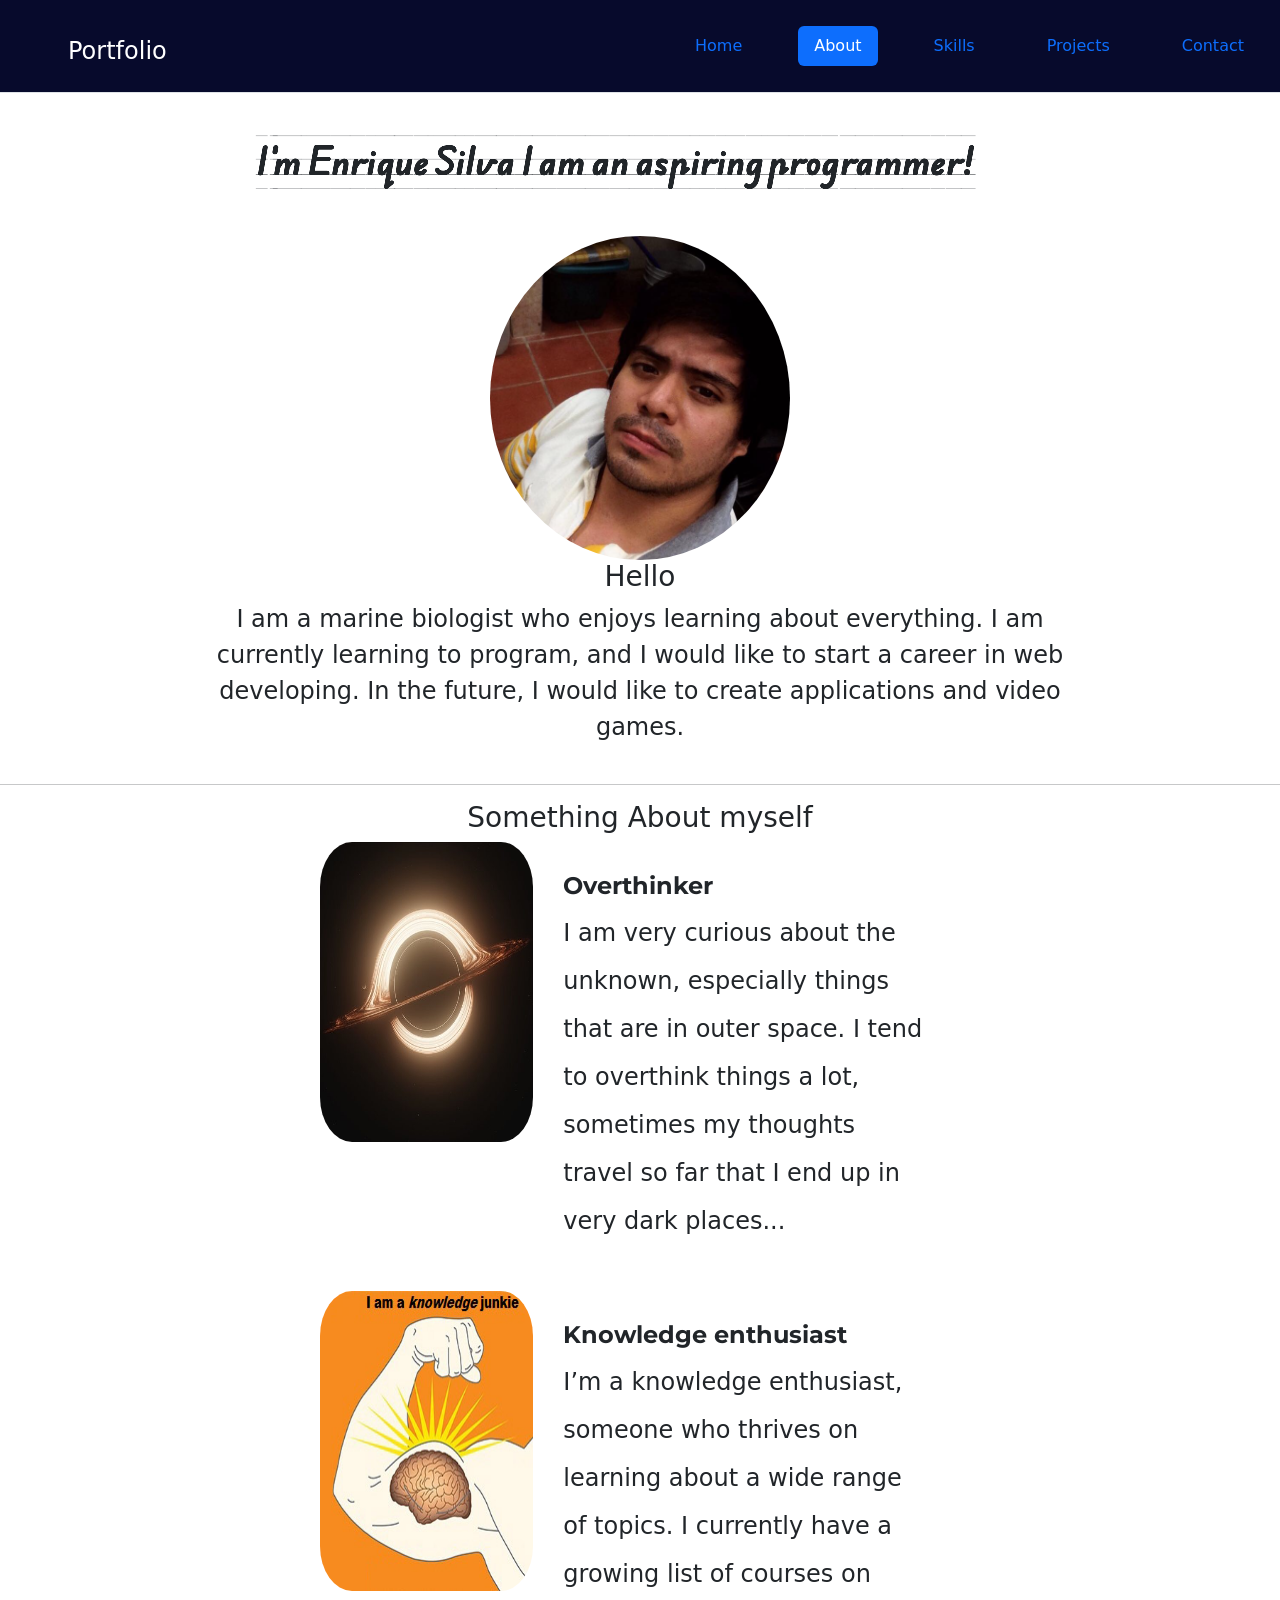
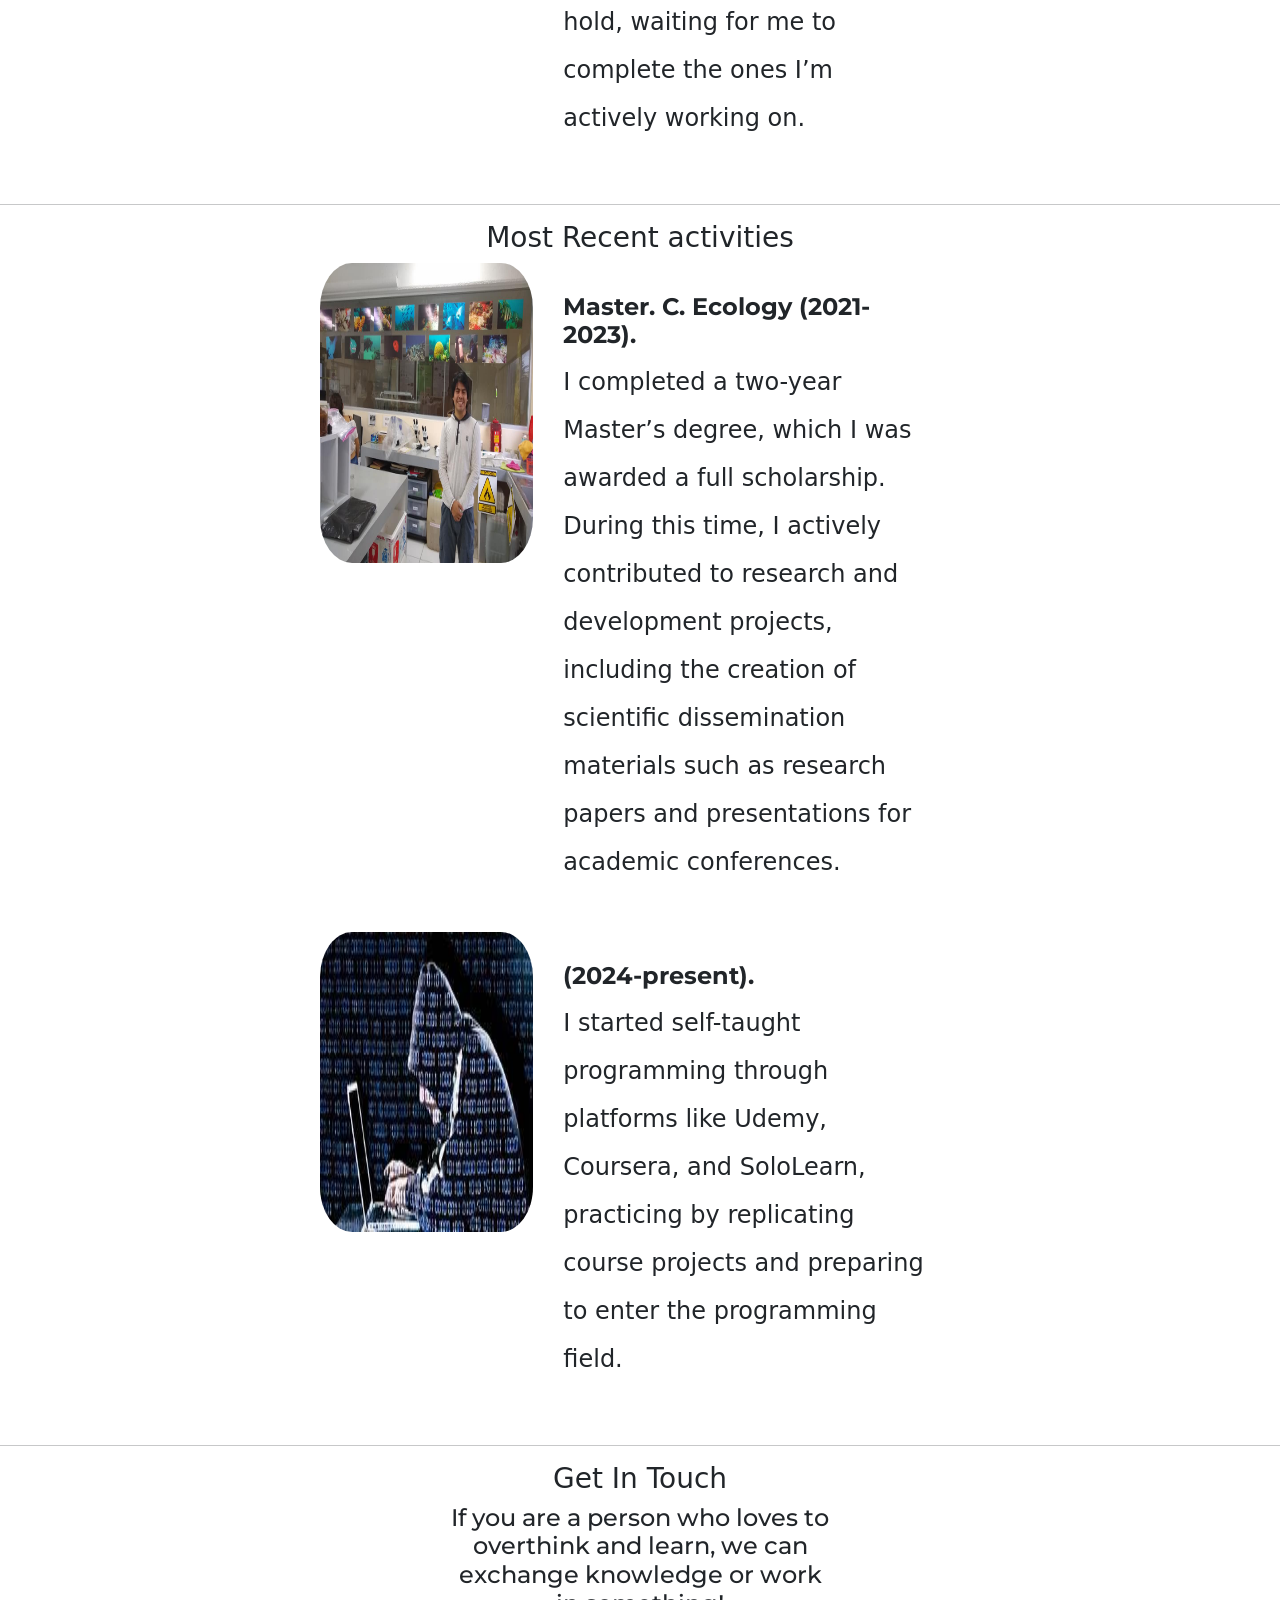
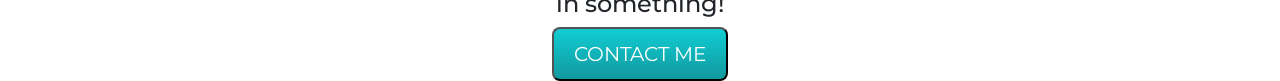
==== views/about.html @ 12bfa851 "Add files via upload" ====
<!DOCTYPE html>
<html lang="en">
<head>
    <meta charset="UTF-8">
    <meta name="viewport" content="width=device-width, initial-scale=1.0">
    <title>Enrique Silva - About</title>
    <link rel="stylesheet" href="../Public/styles/about.css">
    <link rel="preconnect" href="https://fonts.googleapis.com">
<link rel="preconnect" href="https://fonts.gstatic.com" crossorigin>
<link href="https://fonts.googleapis.com/css2?family=Edu+AU+VIC+WA+NT+Guides:wght@400..700&display=swap" rel="stylesheet">
<link rel="preconnect" href="https://fonts.googleapis.com">
<link rel="preconnect" href="https://fonts.gstatic.com" crossorigin>
<link href="https://fonts.googleapis.com/css2?family=Edu+AU+VIC+WA+NT+Guides:wght@400..700&family=Roboto+Condensed:ital,wght@0,100..900;1,100..900&display=swap" rel="stylesheet">
<link rel="preconnect" href="https://fonts.googleapis.com">
<link rel="preconnect" href="https://fonts.gstatic.com" crossorigin>
<link href="https://fonts.googleapis.com/css2?family=Edu+AU+VIC+WA+NT+Guides:wght@400..700&family=Montserrat:ital,wght@0,100..900;1,100..900&family=Roboto+Condensed:ital,wght@0,100..900;1,100..900&display=swap" rel="stylesheet">
<link href="https://cdn.jsdelivr.net/npm/bootstrap@5.3.3/dist/css/bootstrap.min.css" rel="stylesheet"
integrity="sha384-QWTKZyjpPEjISv5WaRU9OFeRpok6YctnYmDr5pNlyT2bRjXh0JMhjY6hW+ALEwIH" crossorigin="anonymous">
</head>
<body>
    <div>
    <header class="d-flex flex-wrap justify-content-center py-3 mb-4 border-bottom"> <!-- Header start-->
        <a href="../index.html" class="d-flex align-items-center mb-3 mb-md-0 me-md-auto link-body-emphasis text-decoration-none">
          <svg class="bi me-2" width="40" height="32"><use xlink:href="#bootstrap"></use></svg>
          <span class="fs-4">Portfolio</span>
        </a>    
        <ul class="nav nav-pills">
          <li class="nav-item"><a href="../index.html" class="nav-link " aria-current="page">Home</a></li>
          <li class="nav-item"><a href="./about.html" class="nav-link active ">About</a></li>
          <li class="nav-item"><a href="./skills.html" class="nav-link">Skills</a></li>
          <li class="nav-item"><a href="./projects.html" class="nav-link">Projects</a></li>
          <li class="nav-item"><a href="./Contact.html" class="nav-link">Contact</a></li>
        </ul> <!-- here ends header -->
    </div>
        <div class="intro-profile">
         <p class="intro-p">I'm Enrique Silva I am an aspiring programmer!
         </p>   
        </div> 
    </div>
    <div class="profile">
        <img class="profile-photo" src="../Public/images/Enrique-silva.png" alt="profile picture">
        <h3>Hello</h3>
        <p class="intro">
            I am a  marine biologist who enjoys learning about everything. I am currently learning to program, and I would like to start a career in web developing. In the future, I would like to create applications and video games.
        </p>
        <hr>
        <h3>Something About myself</h3>
    </div>
    <div class="section">
        <img class="card-pictures" src="../Public/images/black hole.jpg" alt="black hole">
        <div class="card-descriptions">
            <h4><b>Overthinker</b></h4>
            <p class="card-p">I am very curious about the unknown, especially things that are in outer space. I tend to overthink things a lot, sometimes my thoughts travel so far that I end up in very dark places...</p>
        </div>
        <img class="card-pictures" src="../Public/images/knowledge-junkie.jpg" alt="knowledge">
        <div class="card-descriptions">
            <h4><b>Knowledge enthusiast</b></h4>
            <p class="card-p">I’m a knowledge enthusiast, someone who thrives on learning about a wide range of topics. I currently have a growing list of courses on hold, waiting for me to complete the ones I’m actively working on. </p>
        </div>
    </div>
    <hr>
    <h3>Most Recent activities</h3>
    <div class="section">
        <img class="card-pictures" src="../Public/images/laboratory.jpg" alt="laboratory work">
        <div class="card-descriptions">
            <h4><b>Master. C. Ecology (2021-2023).</b></h4>
            <p class="card-p">I completed a two-year Master’s degree, which I was awarded a full scholarship. During this time, I actively contributed to research and development projects, including the creation of scientific dissemination materials such as research papers and presentations for academic conferences.</p>
        </div>
        <img class="card-pictures" src="../Public/images/programing.jpeg" alt="programming learning">
        <div class="card-descriptions">
            <h4><b> (2024-present).</b></h4>
            <p class="card-p">I started self-taught programming through platforms like Udemy, Coursera, and SoloLearn, practicing by replicating course projects and preparing to enter the programming field.</p>
        </div>

    </div>
    <hr>
    <div class="getintouch">
        <h3>Get In Touch</h3>
        <h4>If you are a person who loves to overthink and learn, we can exchange knowledge or work in something!</h4>
        
        <button class=" contact-btn">CONTACT ME</button>
    </div>
    



    </div>

    <script src="https://cdn.jsdelivr.net/npm/bootstrap@5.3.3/dist/js/bootstrap.bundle.min.js" integrity="sha384-YvpcrYf0tY3lHB60NNkmXc5s9fDVZLESaAA55NDzOxhy9GkcIdslK1eN7N6jIeHz" crossorigin="anonymous"></script>

</body>
</html>
---- Public/styles/about.css ----
body{
    color: #40514e;
    margin: 0;
    text-align: center;
    font-family: "Merriweather", serif;
}
header{
    background-color: #070a2c;
    margin: 0%;
}
span{
    color: white;
}

.hero{
    display: flex;
    background-image: url(../images/mountain-background.jpg);
    background-size: cover;
    background-position: center;
    background-repeat: no-repeat;
    height: 80vh;
    display: flex;
    justify-content: center;    
    align-items:flex-start;
    gap: 2rem;
    color: aquamarine;
}
.intro-profile{
    margin: 0;
    padding: 0;
    margin-top: 5vh;
    font-family: "Edu AU VIC WA NT Guides", cursive;
    font-optical-sizing: auto;
    font-weight: 700;
    font-style: normal;
    font-size: xx-large;
    margin-left: 20%;
    margin-right: 20%;

    align-items: center;
    justify-items: center;
}

.profile{
    margin-top: 50px;
    display: block;
    gap: 2rem;
    width: 100%;
    text-align: center;
    justify-content: center;
}
.profile-photo{
    grid-column-start: 2;
    border-radius: 50%;
    max-width: 300px;
    ;
}
h3{
    margin-top: 50px;
    display: block;
    gap: 2rem;
    width: 100%;
    text-align: center;
    justify-content: center;
}
h4{
    display: block;
    font-size: 1.17em;
    margin-block-start: 1em;
    margin-block-end: 1em;
    margin-inline-start: 0px;
    margin-inline-end: 0px;
    font-weight: bold;
    unicode-bidi: isolate;
    font-family: "Montserrat", sans-serif;
    color: #11999e
}
.intro{
    width: 70%;
    font-size: 1.5rem;
    margin: auto;
    margin-bottom: 3%;
}
hr{
    border: dotted #eaf6f6 6px;
    border-bottom: none;
    width: 100%;
    margin: 100px auto;
}
.section{
    display: grid;
    grid-template-columns: 1fr 2fr;
    grid-template-rows: repeat(1,1fr);
    margin: auto;
    width: 50%;
    text-align: left;
}
.card-pictures{
    height: 300px;
    width: 100%;
    border-radius: 15%;
}
.card-p{
    font-size: 1.5rem;
    line-height: 2;
}
.card-descriptions{
    margin: auto;
    margin: 30px;
}
.getintouch{
    width: 30%;
    margin: auto;
    text-align: center;
}
.touch{
    width: 50%;
    margin: auto;
    font-family: 'Gill Sans', 'Gill Sans MT', Calibri, 'Trebuchet MS', sans-serif;
    font-size: 1.1rem;
}
.contact-btn{
      background: #11cdd4;
  background-image: -webkit-linear-gradient(top, #11cdd4, #11999e);
  background-image: -moz-linear-gradient(top, #11cdd4, #11999e);
  background-image: -ms-linear-gradient(top, #11cdd4, #11999e);
  background-image: -o-linear-gradient(top, #11cdd4, #11999e);
  background-image: linear-gradient(to bottom, #11cdd4, #11999e);
  -webkit-border-radius: 8;
  -moz-border-radius: 8;
  border-radius: 8px;
  font-family: "Montserrat", sans-serif;
  color: #ffffff;
  font-size: 20px;
  padding: 10px 20px 10px 20px;
  text-decoration: none;
align-items: center;
}
.btn:hover {
    background: #30e3cb;
    background-image: -webkit-linear-gradient(top, #30e3cb, #2bc4ad);
    background-image: -moz-linear-gradient(top, #30e3cb, #2bc4ad);
    background-image: -ms-linear-gradient(top, #30e3cb, #2bc4ad);
    background-image: -o-linear-gradient(top, #30e3cb, #2bc4ad);
    background-image: linear-gradient(to bottom, #30e3cb, #2bc4ad);
    text-decoration: none;
  }

  .copyright{
    color: #eaf6f6;
    font-size: 1rem;
    padding: 20px 0;
  }
  a{
    color: #11999e;
    margin: 10px 20px;
    text-decoration: none;
    cursor: pointer;
  }
  a:hover {
    color: #eaf6f6;
  }
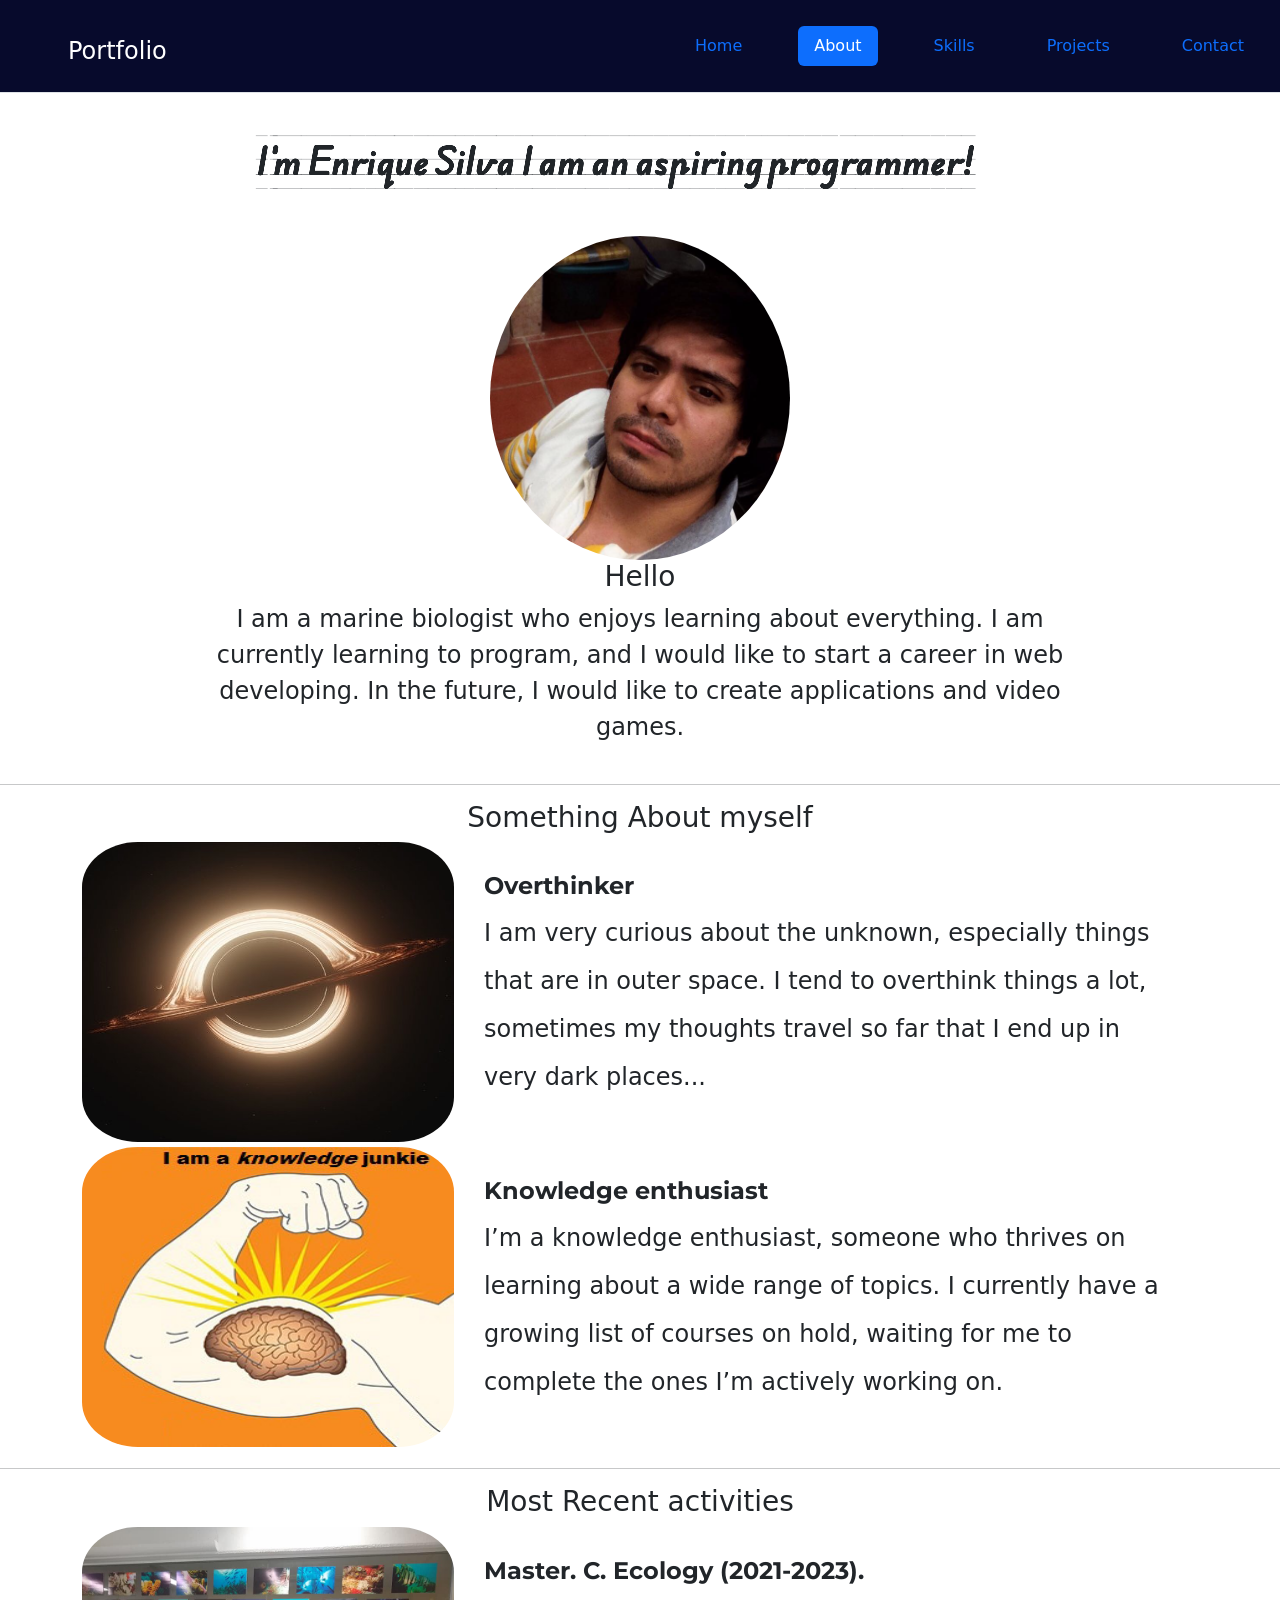
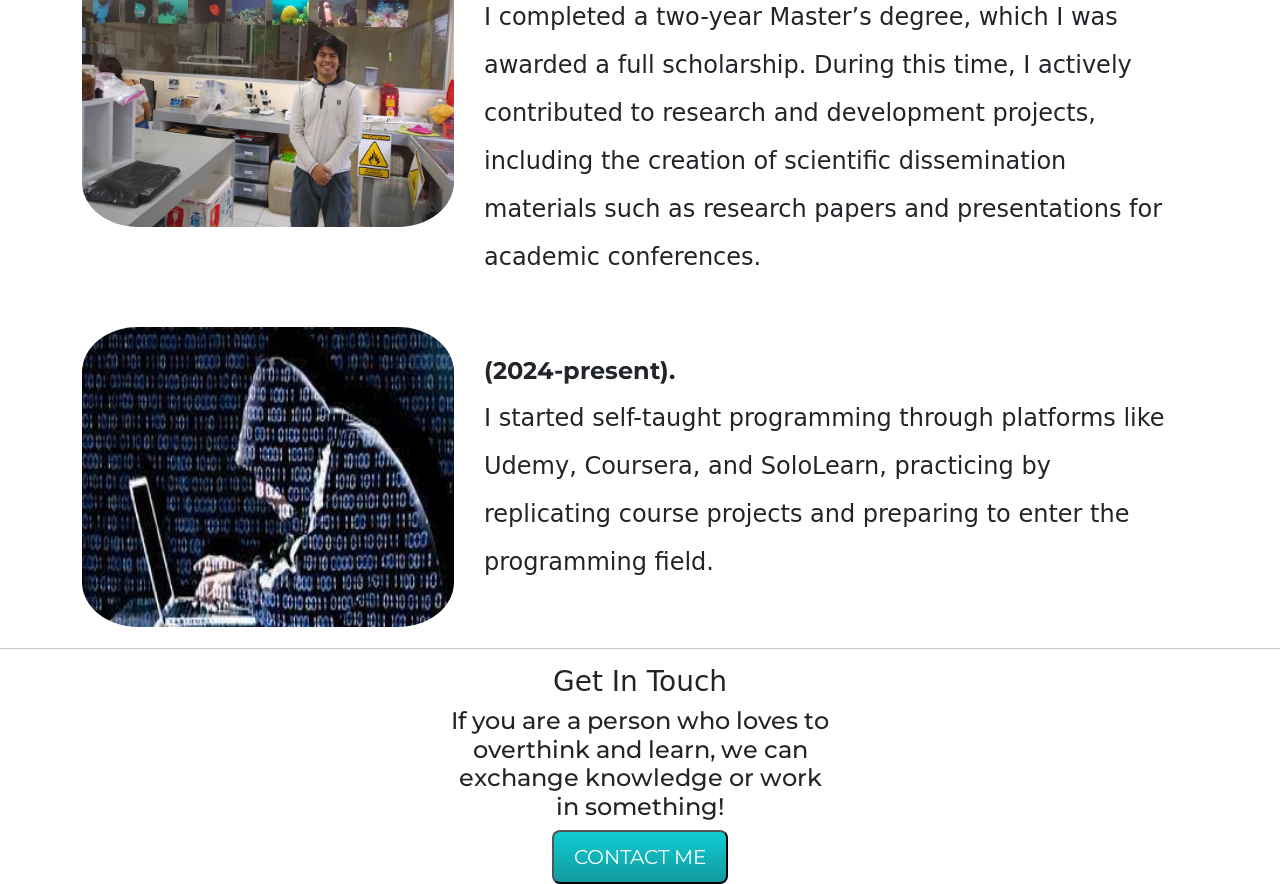
==== commit 692244fd: "Update about.html image size fix fixed the image size from the card for when viewed in device mode" ====
--- a/views/about.html
+++ b/views/about.html
@@ -46,8 +46,10 @@
         <hr>
         <h3>Something About myself</h3>
     </div>
-    <div class="section">
-        <img class="card-pictures" src="../Public/images/black hole.jpg" alt="black hole">
+    <div class="container text-center">
+        <div class="row">
+    <div class="section "> <!--section start-->
+        <img class="card-pictures" width="100%" height="275" src="../Public/images/black hole.jpg" alt="black hole">
         <div class="card-descriptions">
             <h4><b>Overthinker</b></h4>
             <p class="card-p">I am very curious about the unknown, especially things that are in outer space. I tend to overthink things a lot, sometimes my thoughts travel so far that I end up in very dark places...</p>
@@ -58,9 +60,13 @@
             <p class="card-p">I’m a knowledge enthusiast, someone who thrives on learning about a wide range of topics. I currently have a growing list of courses on hold, waiting for me to complete the ones I’m actively working on. </p>
         </div>
     </div>
+        </div>
+    </div>
     <hr>
     <h3>Most Recent activities</h3>
-    <div class="section">
+    <div class="container text-center">
+        <div class="row">
+    <div class="section ">  <!--section start-->
         <img class="card-pictures" src="../Public/images/laboratory.jpg" alt="laboratory work">
         <div class="card-descriptions">
             <h4><b>Master. C. Ecology (2021-2023).</b></h4>
@@ -72,7 +78,9 @@
             <p class="card-p">I started self-taught programming through platforms like Udemy, Coursera, and SoloLearn, practicing by replicating course projects and preparing to enter the programming field.</p>
         </div>
 
-    </div>
+    </div> <!--section ends-->
+</div>
+</div>
     <hr>
     <div class="getintouch">
         <h3>Get In Touch</h3>
@@ -89,4 +97,4 @@
     <script src="https://cdn.jsdelivr.net/npm/bootstrap@5.3.3/dist/js/bootstrap.bundle.min.js" integrity="sha384-YvpcrYf0tY3lHB60NNkmXc5s9fDVZLESaAA55NDzOxhy9GkcIdslK1eN7N6jIeHz" crossorigin="anonymous"></script>
 
 </body>
-</html>+</html>
